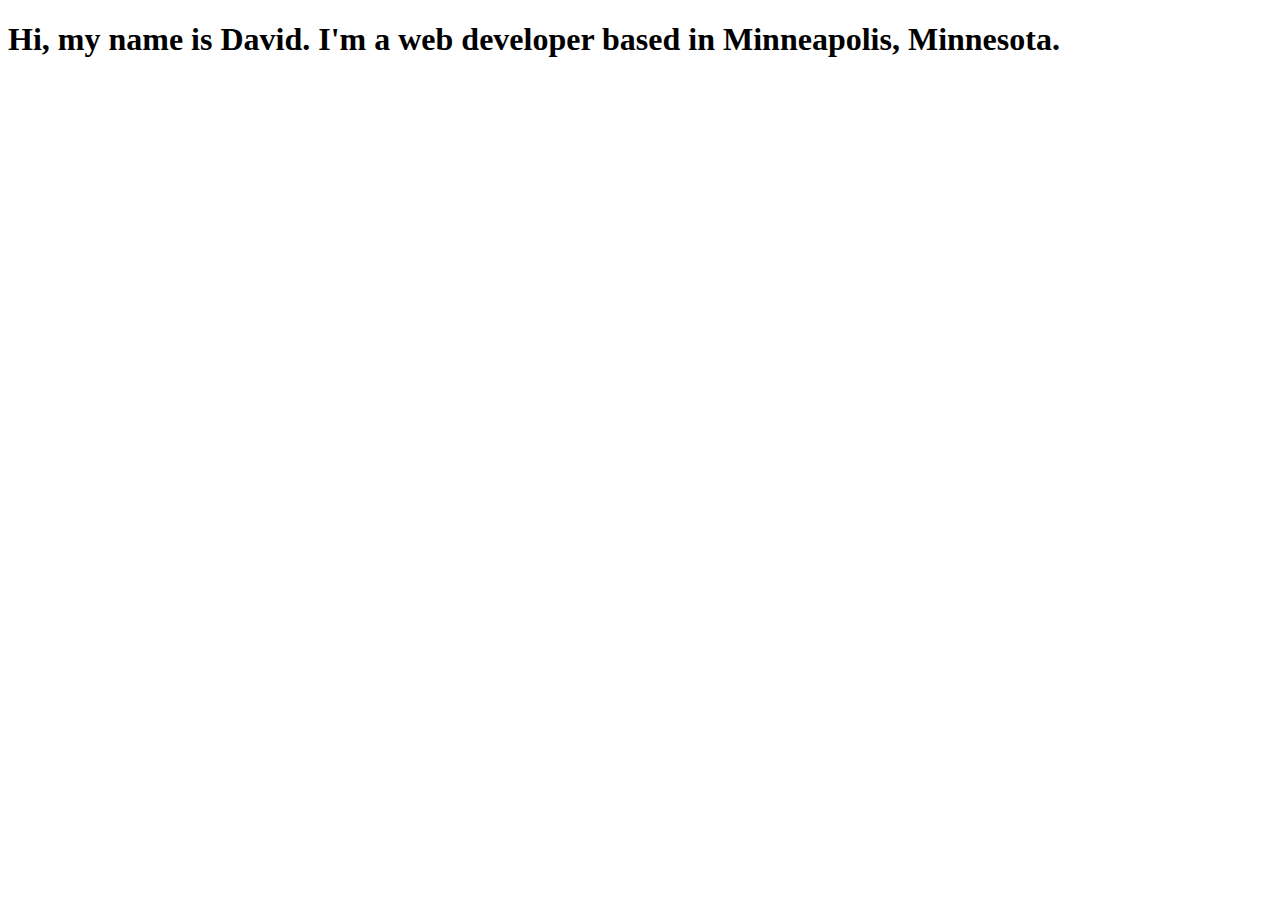
==== index.html @ 1779c70e "First commit" ====
<!DOCTYPE html>
<html lang="en">
<head>
    <meta charset="UTF-8">
    <meta name="viewport" content="width=device-width, initial-scale=1.0">
    <meta http-equiv="X-UA-Compatible" content="ie=edge">
    <title>David Beaudway</title>
</head>
<body>
    <h1>Hi, my name is David. I'm a web developer based in Minneapolis, Minnesota.</h1>
</body>
</html>
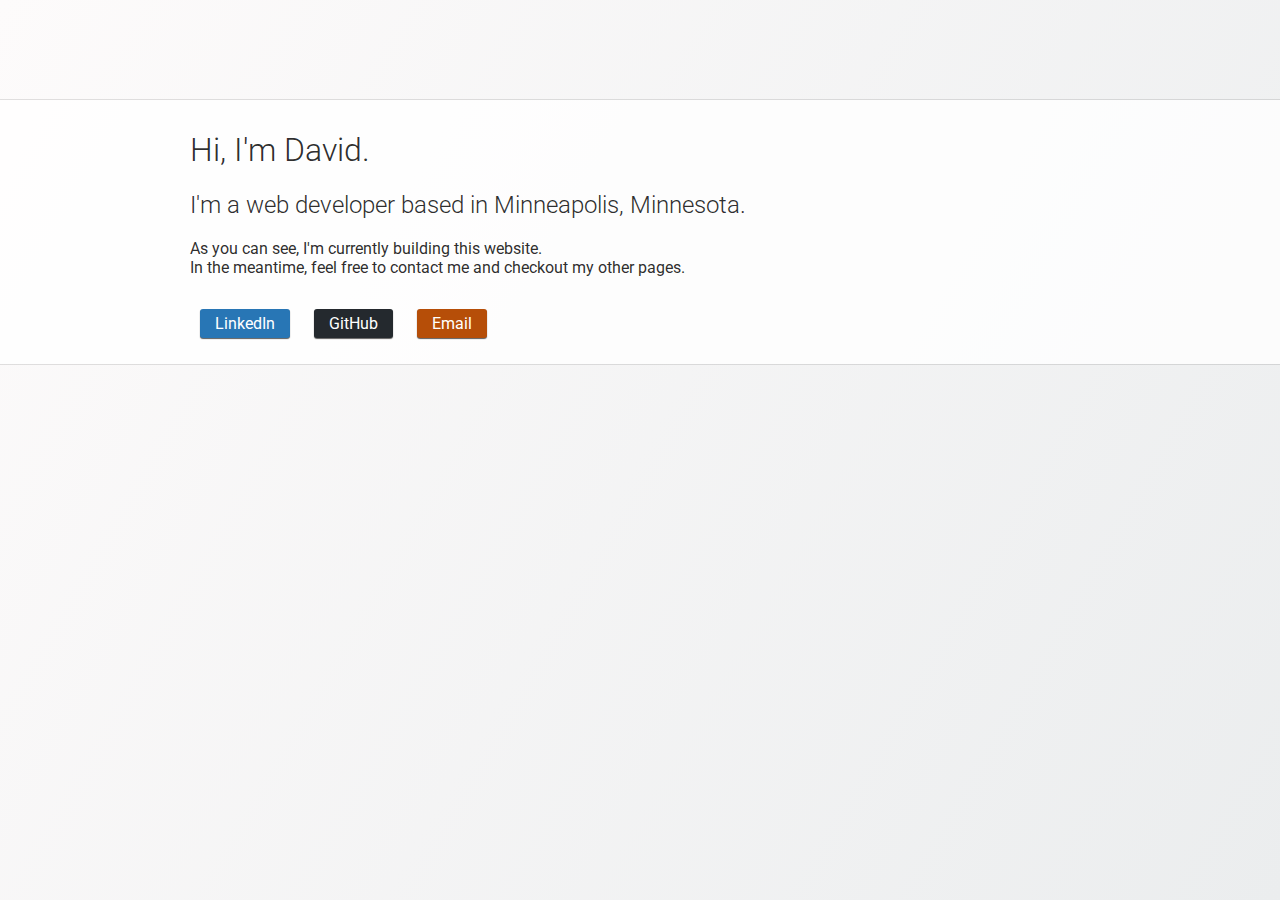
==== commit 8bed2c26: "Basic messaging added" ====
--- a/index.html
+++ b/index.html
@@ -5,8 +5,25 @@
     <meta name="viewport" content="width=device-width, initial-scale=1.0">
     <meta http-equiv="X-UA-Compatible" content="ie=edge">
     <title>David Beaudway</title>
+    <!-- Vendor Scripts -->
+    <link href="https://fonts.googleapis.com/css?family=Roboto" rel="stylesheet">
+
+    <!-- Sources -->
+    <link rel="stylesheet" href="styles/style.css">
 </head>
 <body>
-    <h1>Hi, my name is David. I'm a web developer based in Minneapolis, Minnesota.</h1>
+    <div class="segment">
+        <div class="container">
+                <h1>Hi, I'm David.</h1>
+                <h2>I'm a web developer based in Minneapolis, Minnesota.</h2>
+                <p>As you can see, I'm currently building this website.<br> In the meantime, feel free to 
+                        contact me and checkout my other pages.</p>
+                <ul>
+                    <li id="linkedin"><a href="https://www.linkedin.com/in/davidbeaudway/">LinkedIn</a></li>
+                    <li id="github"><a href="https://github.com/dbeaudway">GitHub</a></li>
+                    <li><a href="mailto:david.beaudway@gmail.com">Email</a></li>
+                </ul>
+            </div>
+    </div>
 </body>
 </html>--- a/styles/style.css
+++ b/styles/style.css
@@ -0,0 +1,62 @@
+html {
+    height:100%;
+    background-image: linear-gradient(120deg, #fdfbfb 0%, #ebedee 100%);
+    background-attachment: fixed;
+}
+
+body {
+    color: rgba(0,0,0,.84);
+    font-family: 'Roboto', sans-serif;
+    margin: 0px;
+}
+
+h1, h2, h3, h4 {
+    font-weight: 300
+}
+
+.segment {
+    background-color: rgba(255,255,255,.8); 
+    margin-top: 100px;
+    padding: 10px 0px;
+    width: 100%;
+    box-shadow: 0px 0px 1px rgba(0,0,0,.64);
+}
+
+.container {
+    padding: 0px 20px;
+    max-width: 900px;
+    margin: 0 auto;
+}
+
+ul {
+    list-style: none;
+    display: inline-block;
+    padding: 0px;
+}
+
+li {
+    display: inline-block;
+    margin: 0px 10px;
+    padding: 5px 15px;
+    border-radius: 3px;
+    box-shadow: 0px 1px 1px rgba(0,0,0,.64);
+    background-color: rgb(182, 78, 8);
+    color: #FFFFFF;
+}
+
+li:hover {
+    box-shadow: 0px 3px 3px rgba(0,0,0,.64);
+}
+
+a {
+    text-decoration: none;
+    color: inherit;
+}
+
+#linkedin {
+    background-color: #2876b5;
+}
+
+#github {
+    background-color: #24292e;
+}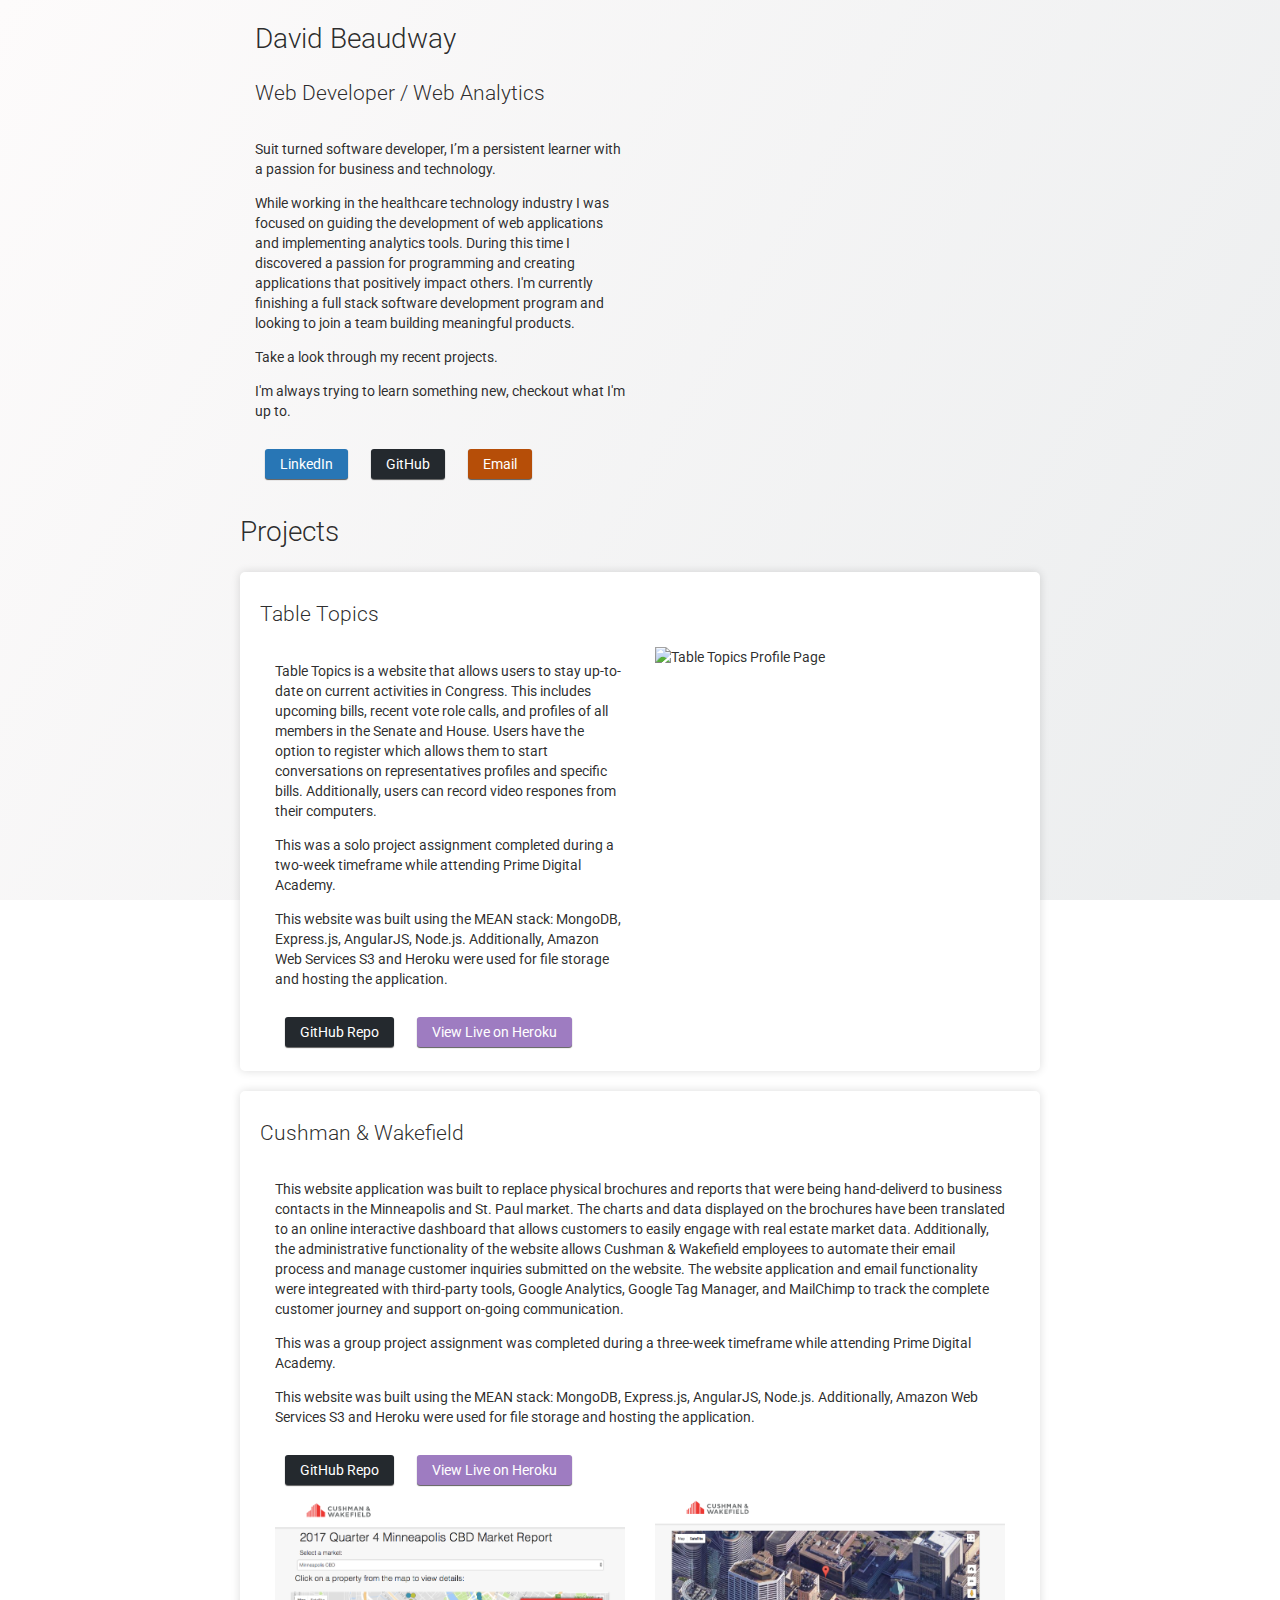
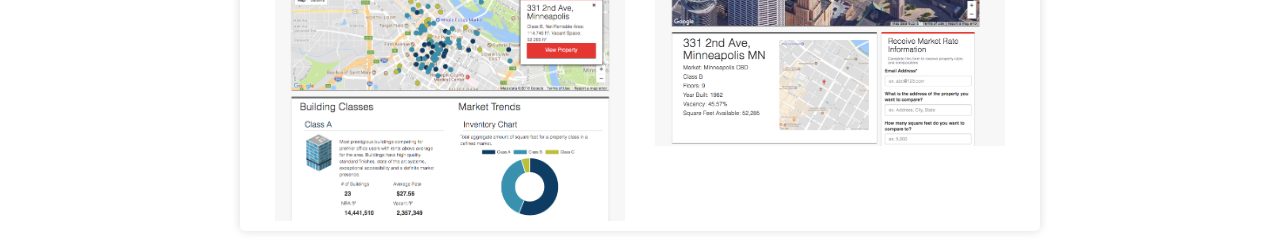
==== commit ef453fa8: "re-commit" ====
--- a/index.html
+++ b/index.html
@@ -1,29 +1,125 @@
 <!DOCTYPE html>
 <html lang="en">
+
 <head>
     <meta charset="UTF-8">
     <meta name="viewport" content="width=device-width, initial-scale=1.0">
     <meta http-equiv="X-UA-Compatible" content="ie=edge">
     <title>David Beaudway</title>
     <!-- Vendor Scripts -->
+    <link rel="stylesheet" href="vendors/bootstrap.min.css">
     <link href="https://fonts.googleapis.com/css?family=Roboto" rel="stylesheet">
 
     <!-- Sources -->
     <link rel="stylesheet" href="styles/style.css">
+    <script src="scripts/client.js"></script>
 </head>
+
 <body>
-    <div class="segment">
-        <div class="container">
-                <h1>Hi, I'm David.</h1>
-                <h2>I'm a web developer based in Minneapolis, Minnesota.</h2>
-                <p>As you can see, I'm currently building this website.<br> In the meantime, feel free to 
-                        contact me and checkout my other pages.</p>
+    <div class="container">
+        <div class="row">
+            <div class="col-xs-12">
+                <h1>David Beaudway</h1>
+                <h2>Web Developer / Web Analytics</h2>
+                <div class="row">
+                    <div class="col-sm-6 col-xs-12">
+                        <p>
+                            Suit turned software developer, I’m a persistent learner with a passion for business and technology.
+                        </p> 
+                        <p>
+                            While working in the healthcare technology industry I was focused on guiding the development of web applications and implementing analytics tools.
+                            During this time I discovered a passion for programming and creating applications that positively impact others. I'm currently finishing
+                            a full stack software development program and looking to join a team building meaningful products.
+                        </p>
+                        <p>Take a look through my <span>recent projects</span>.</p>
+                        <p>I'm always trying to learn something new, checkout what I'm up to.</p>
+                    </div>
+                </div>
                 <ul>
-                    <li id="linkedin"><a href="https://www.linkedin.com/in/davidbeaudway/">LinkedIn</a></li>
-                    <li id="github"><a href="https://github.com/dbeaudway">GitHub</a></li>
-                    <li><a href="mailto:david.beaudway@gmail.com">Email</a></li>
+                    <li id="linkedin">
+                        <a href="https://www.linkedin.com/in/davidbeaudway/">LinkedIn</a>
+                    </li>
+                    <li class="github">
+                        <a href="https://github.com/dbeaudway">GitHub</a>
+                    </li>
+                    <li>
+                        <a href="mailto:david.beaudway@gmail.com">Email</a>
+                    </li>
                 </ul>
             </div>
+        </div>
+        <div class="row">
+            <h1>Projects</h1>
+            <!-- Start of Project -->
+            <div class="row shadow-container">
+                <h2>Table Topics</h2>
+                <div class="col-sm-6 col-xs-12">
+                    <p>Table Topics is a website that allows users to stay up-to-date on current activities in Congress. This
+                        includes upcoming bills, recent vote role calls, and profiles of all members in the Senate and House.
+                        Users have the option to register which allows them to start conversations on representatives profiles
+                        and specific bills. Additionally, users can record video respones from their computers.
+                    </p>
+                    <p>
+                        This was a solo project assignment completed during a two-week timeframe while attending Prime Digital Academy.
+                    </p>
+                    <p>
+                        This website was built using the MEAN stack: MongoDB, Express.js, AngularJS, Node.js. Additionally, Amazon Web Services S3
+                        and Heroku were used for file storage and hosting the application.
+                    </p>
+                    <ul>
+                        <li class="github">
+                            <a href="https://github.com/dbeaudway/solo-project">GitHub Repo</a>
+                        </li>
+                        <li class="heroku">
+                            <a href="https://gentle-gorge-51370.herokuapp.com/">View Live on Heroku</a>
+                        </li>
+                    </ul>
+                </div>
+                <div class="col-sm-6 col-xs-12">
+                    <img class="img-responsive" src="https://raw.githubusercontent.com/dbeaudway/solo-project/master/screenshots/profile-page.png"
+                        alt="Table Topics Profile Page">
+                </div>
+            </div>
+            <!-- End of Project -->
+            <!-- Start of Project -->
+            <div class="row shadow-container">
+                <h2>Cushman & Wakefield</h2>
+                <div class="col-xs-12">
+                    <p>
+                        This website application was built to replace physical brochures and reports that were being hand-deliverd to business contacts
+                        in the Minneapolis and St. Paul market. The charts and data displayed on the brochures have been
+                        translated to an online interactive dashboard that allows customers to easily engage with real estate
+                        market data. Additionally, the administrative functionality of the website allows Cushman & Wakefield
+                        employees to automate their email process and manage customer inquiries submitted on the website.
+                        The website application and email functionality were integreated with third-party tools, Google Analytics,
+                        Google Tag Manager, and MailChimp to track the complete customer journey and support on-going communication.
+                    </p>
+                    <p>
+                        This was a group project assignment was completed during a three-week timeframe while attending Prime Digital Academy.
+                    </p>
+                    <p>
+                        This website was built using the MEAN stack: MongoDB, Express.js, AngularJS, Node.js. Additionally, Amazon Web Services S3
+                        and Heroku were used for file storage and hosting the application.
+                    </p>
+                    <ul>
+                        <li class="github">
+                            <a href="https://github.com/TeamCW/teamcw">GitHub Repo</a>
+                        </li>
+                        <li class="heroku">
+                            <a href="https://sheltered-headland-44268.herokuapp.com">View Live on Heroku</a>
+                        </li>
+                    </ul>
+                </div>
+                <div class="col-sm-6 col-xs-12">
+                    <img class="img-responsive" src="styles/images/cw-market-page.png" alt="Market Report Page">
+                </div>
+                <div class="col-sm-6 col-xs-12">
+                    <img class="img-responsive" src="styles/images/cw-property-page.png" alt="Property Page">
+                </div>
+            </div>
+            <!-- End of Project -->
+        </div>
     </div>
 </body>
+
 </html>--- a/styles/style.css
+++ b/styles/style.css
@@ -8,24 +8,16 @@
     color: rgba(0,0,0,.84);
     font-family: 'Roboto', sans-serif;
     margin: 0px;
+    background-color: transparent;
+}
+
+.container {
+    max-width: 800px;
+    width: 100%;
 }
 
 h1, h2, h3, h4 {
     font-weight: 300
-}
-
-.segment {
-    background-color: rgba(255,255,255,.8); 
-    margin-top: 100px;
-    padding: 10px 0px;
-    width: 100%;
-    box-shadow: 0px 0px 1px rgba(0,0,0,.64);
-}
-
-.container {
-    padding: 0px 20px;
-    max-width: 900px;
-    margin: 0 auto;
 }
 
 ul {
@@ -53,10 +45,27 @@
     color: inherit;
 }
 
+.shadow-container {
+    background-color: white;
+    box-shadow: 0px 0px 10px rgba(0,0,0,.14);
+    border-radius: 5px;
+    padding: 10px 20px;
+    margin: 20px 0px;
+}
+
 #linkedin {
     background-color: #2876b5;
 }
 
-#github {
+.github {
     background-color: #24292e;
-}+}
+
+.heroku {
+    background-color: #9E7CC1
+}
+
+.img-responsive {
+    width: 100%;
+    height: auto;
+}
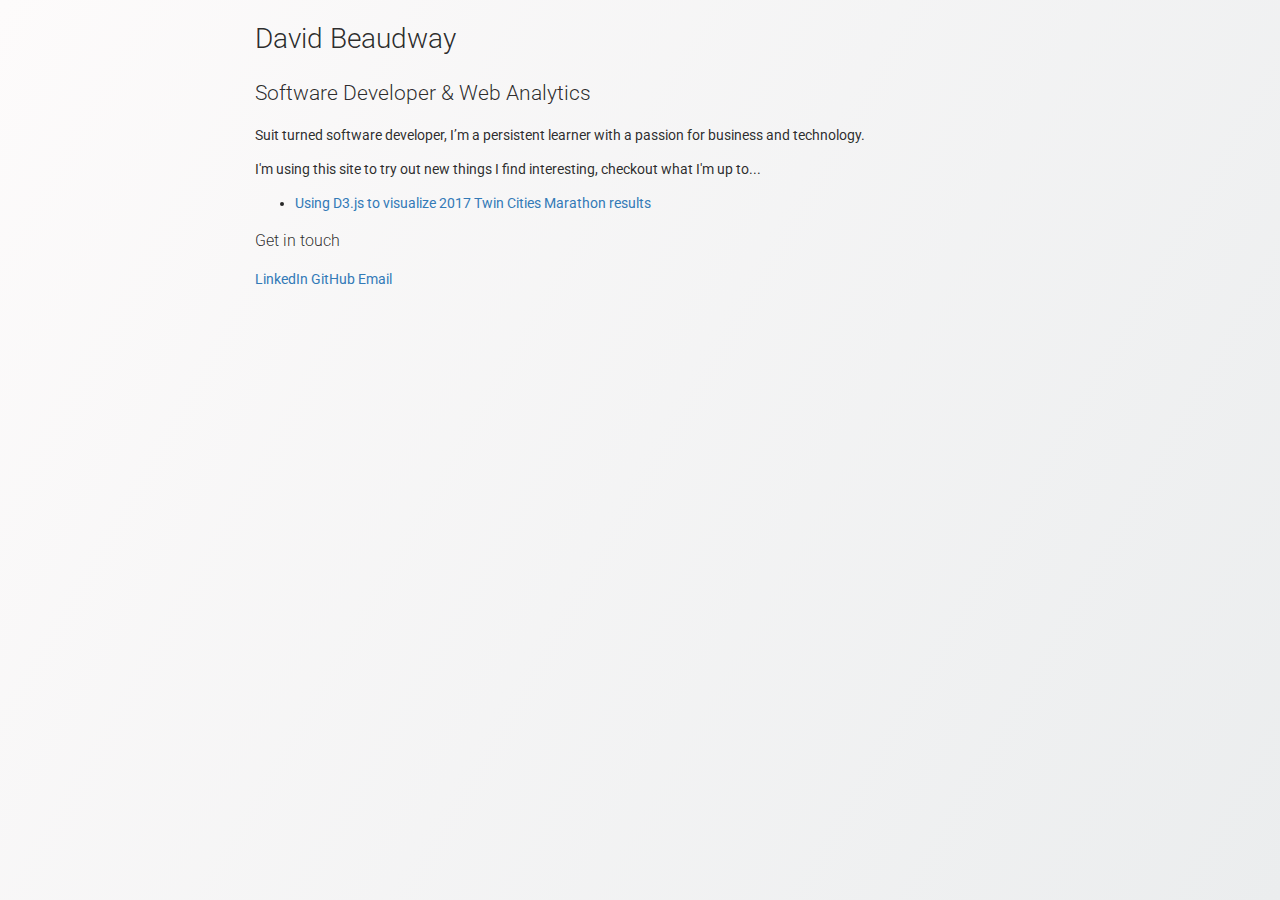
==== commit c85f5ac7: "marathon pages added" ====
--- a/index.html
+++ b/index.html
@@ -20,104 +20,22 @@
         <div class="row">
             <div class="col-xs-12">
                 <h1>David Beaudway</h1>
-                <h2>Web Developer / Web Analytics</h2>
-                <div class="row">
-                    <div class="col-sm-6 col-xs-12">
-                        <p>
-                            Suit turned software developer, I’m a persistent learner with a passion for business and technology.
-                        </p> 
-                        <p>
-                            While working in the healthcare technology industry I was focused on guiding the development of web applications and implementing analytics tools.
-                            During this time I discovered a passion for programming and creating applications that positively impact others. I'm currently finishing
-                            a full stack software development program and looking to join a team building meaningful products.
-                        </p>
-                        <p>Take a look through my <span>recent projects</span>.</p>
-                        <p>I'm always trying to learn something new, checkout what I'm up to.</p>
-                    </div>
-                </div>
+                <h2>Software Developer & Web Analytics</h2>
+                <p>
+                    Suit turned software developer, I’m a persistent learner with a passion for business and technology.</p>
+                <p>I'm using this site to try out new things I find interesting, checkout what I'm up to...</p>
                 <ul>
-                    <li id="linkedin">
-                        <a href="https://www.linkedin.com/in/davidbeaudway/">LinkedIn</a>
-                    </li>
-                    <li class="github">
-                        <a href="https://github.com/dbeaudway">GitHub</a>
-                    </li>
                     <li>
-                        <a href="mailto:david.beaudway@gmail.com">Email</a>
+                        <a href="./pages/tc-marathon/race.html">Using D3.js to visualize 2017 Twin Cities Marathon results</a>
                     </li>
                 </ul>
-            </div>
-        </div>
-        <div class="row">
-            <h1>Projects</h1>
-            <!-- Start of Project -->
-            <div class="row shadow-container">
-                <h2>Table Topics</h2>
-                <div class="col-sm-6 col-xs-12">
-                    <p>Table Topics is a website that allows users to stay up-to-date on current activities in Congress. This
-                        includes upcoming bills, recent vote role calls, and profiles of all members in the Senate and House.
-                        Users have the option to register which allows them to start conversations on representatives profiles
-                        and specific bills. Additionally, users can record video respones from their computers.
-                    </p>
-                    <p>
-                        This was a solo project assignment completed during a two-week timeframe while attending Prime Digital Academy.
-                    </p>
-                    <p>
-                        This website was built using the MEAN stack: MongoDB, Express.js, AngularJS, Node.js. Additionally, Amazon Web Services S3
-                        and Heroku were used for file storage and hosting the application.
-                    </p>
-                    <ul>
-                        <li class="github">
-                            <a href="https://github.com/dbeaudway/solo-project">GitHub Repo</a>
-                        </li>
-                        <li class="heroku">
-                            <a href="https://gentle-gorge-51370.herokuapp.com/">View Live on Heroku</a>
-                        </li>
-                    </ul>
-                </div>
-                <div class="col-sm-6 col-xs-12">
-                    <img class="img-responsive" src="https://raw.githubusercontent.com/dbeaudway/solo-project/master/screenshots/profile-page.png"
-                        alt="Table Topics Profile Page">
+                <div>
+                    <h3>Get in touch</h3>
+                    <a href="https://www.linkedin.com/in/davidbeaudway/">LinkedIn</a>
+                    <a href="https://github.com/dbeaudway">GitHub</a>
+                    <a href="mailto:david.beaudway@gmail.com">Email</a>
                 </div>
             </div>
-            <!-- End of Project -->
-            <!-- Start of Project -->
-            <div class="row shadow-container">
-                <h2>Cushman & Wakefield</h2>
-                <div class="col-xs-12">
-                    <p>
-                        This website application was built to replace physical brochures and reports that were being hand-deliverd to business contacts
-                        in the Minneapolis and St. Paul market. The charts and data displayed on the brochures have been
-                        translated to an online interactive dashboard that allows customers to easily engage with real estate
-                        market data. Additionally, the administrative functionality of the website allows Cushman & Wakefield
-                        employees to automate their email process and manage customer inquiries submitted on the website.
-                        The website application and email functionality were integreated with third-party tools, Google Analytics,
-                        Google Tag Manager, and MailChimp to track the complete customer journey and support on-going communication.
-                    </p>
-                    <p>
-                        This was a group project assignment was completed during a three-week timeframe while attending Prime Digital Academy.
-                    </p>
-                    <p>
-                        This website was built using the MEAN stack: MongoDB, Express.js, AngularJS, Node.js. Additionally, Amazon Web Services S3
-                        and Heroku were used for file storage and hosting the application.
-                    </p>
-                    <ul>
-                        <li class="github">
-                            <a href="https://github.com/TeamCW/teamcw">GitHub Repo</a>
-                        </li>
-                        <li class="heroku">
-                            <a href="https://sheltered-headland-44268.herokuapp.com">View Live on Heroku</a>
-                        </li>
-                    </ul>
-                </div>
-                <div class="col-sm-6 col-xs-12">
-                    <img class="img-responsive" src="styles/images/cw-market-page.png" alt="Market Report Page">
-                </div>
-                <div class="col-sm-6 col-xs-12">
-                    <img class="img-responsive" src="styles/images/cw-property-page.png" alt="Property Page">
-                </div>
-            </div>
-            <!-- End of Project -->
         </div>
     </div>
 </body>
--- a/styles/style.css
+++ b/styles/style.css
@@ -20,52 +20,3 @@
     font-weight: 300
 }
 
-ul {
-    list-style: none;
-    display: inline-block;
-    padding: 0px;
-}
-
-li {
-    display: inline-block;
-    margin: 0px 10px;
-    padding: 5px 15px;
-    border-radius: 3px;
-    box-shadow: 0px 1px 1px rgba(0,0,0,.64);
-    background-color: rgb(182, 78, 8);
-    color: #FFFFFF;
-}
-
-li:hover {
-    box-shadow: 0px 3px 3px rgba(0,0,0,.64);
-}
-
-a {
-    text-decoration: none;
-    color: inherit;
-}
-
-.shadow-container {
-    background-color: white;
-    box-shadow: 0px 0px 10px rgba(0,0,0,.14);
-    border-radius: 5px;
-    padding: 10px 20px;
-    margin: 20px 0px;
-}
-
-#linkedin {
-    background-color: #2876b5;
-}
-
-.github {
-    background-color: #24292e;
-}
-
-.heroku {
-    background-color: #9E7CC1
-}
-
-.img-responsive {
-    width: 100%;
-    height: auto;
-}
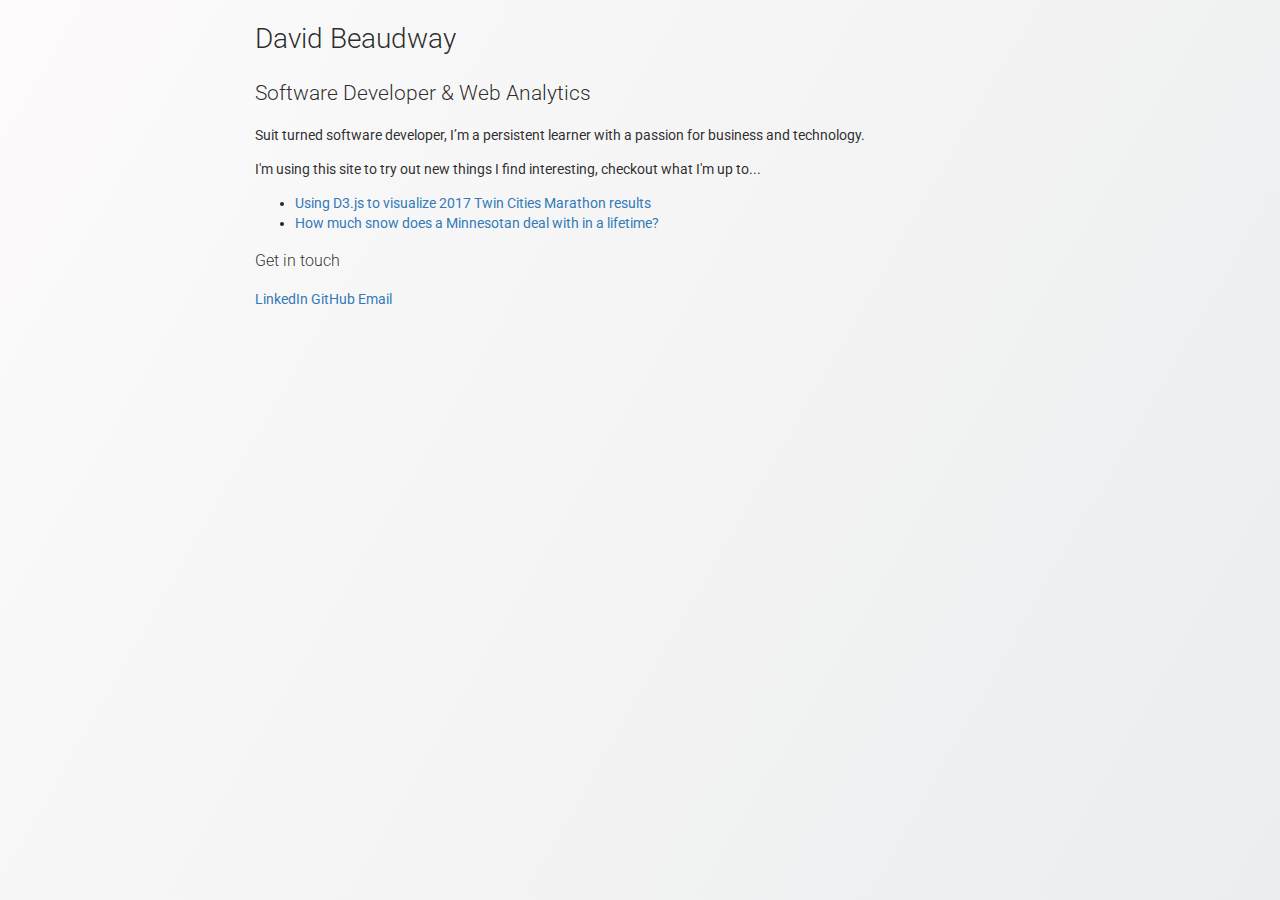
==== commit 5a47a3cf: "Homepage link added" ====
--- a/index.html
+++ b/index.html
@@ -28,6 +28,9 @@
                     <li>
                         <a href="./pages/tc-marathon/race.html">Using D3.js to visualize 2017 Twin Cities Marathon results</a>
                     </li>
+                    <li>
+                        <a href="./pages/snowfall/index.html">How much snow does a Minnesotan deal with in a lifetime?</a>
+                    </li>
                 </ul>
                 <div>
                     <h3>Get in touch</h3>
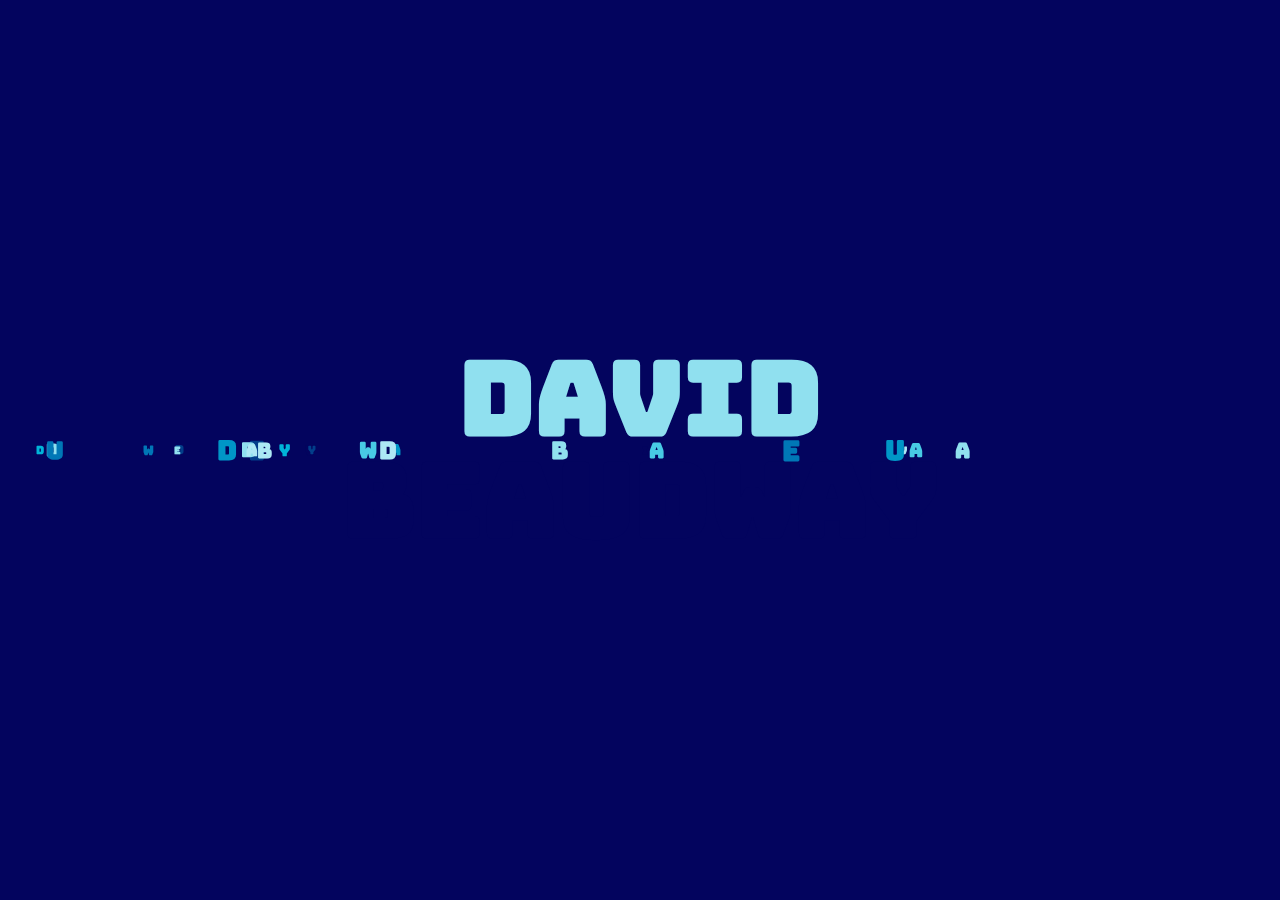
==== commit 18817fa8: "Clean out old examples" ====
--- a/index.html
+++ b/index.html
@@ -7,38 +7,55 @@
     <meta http-equiv="X-UA-Compatible" content="ie=edge">
     <title>David Beaudway</title>
     <!-- Vendor Scripts -->
-    <link rel="stylesheet" href="vendors/bootstrap.min.css">
     <link href="https://fonts.googleapis.com/css?family=Roboto" rel="stylesheet">
+    <link rel="preconnect" href="https://fonts.googleapis.com">
+    <link rel="preconnect" href="https://fonts.gstatic.com" crossorigin>
+    <link
+        href="https://fonts.googleapis.com/css2?family=Bungee&family=Bungee+Inline&family=Gugi&family=Libre+Barcode+39+Text&family=Monofett&family=Monoton&family=Shrikhand&display=swap"
+        rel="stylesheet">
 
     <!-- Sources -->
     <link rel="stylesheet" href="styles/style.css">
-    <script src="scripts/client.js"></script>
+    <script src="scripts/client.js" defer></script>
 </head>
 
 <body>
     <div class="container">
-        <div class="row">
-            <div class="col-xs-12">
-                <h1>David Beaudway</h1>
-                <h2>Software Developer & Web Analytics</h2>
-                <p>
-                    Suit turned software developer, I’m a persistent learner with a passion for business and technology.</p>
-                <p>I'm using this site to try out new things I find interesting, checkout what I'm up to...</p>
-                <ul>
-                    <li>
-                        <a href="./pages/tc-marathon/race.html">Using D3.js to visualize 2017 Twin Cities Marathon results</a>
-                    </li>
-                    <li>
-                        <a href="./pages/snowfall/index.html">How much snow does a Minnesotan deal with in a lifetime?</a>
-                    </li>
-                </ul>
-                <div>
-                    <h3>Get in touch</h3>
-                    <a href="https://www.linkedin.com/in/davidbeaudway/">LinkedIn</a>
-                    <a href="https://github.com/dbeaudway">GitHub</a>
-                    <a href="mailto:david.beaudway@gmail.com">Email</a>
-                </div>
-            </div>
+        <p class="speck">D</p>
+        <p class="speck">A</p>
+        <p class="speck">V</p>
+        <p class="speck">I</p>
+        <p class="speck">D</p>
+        <p class="speck">B</p>
+        <p class="speck">E</p>
+        <p class="speck">A</p>
+        <p class="speck">U</p>
+        <p class="speck">D</p>
+        <p class="speck">W</p>
+        <p class="speck">A</p>
+        <p class="speck">Y</p>
+        <p class="speck">D</p>
+        <p class="speck">A</p>
+        <p class="speck">V</p>
+        <p class="speck">I</p>
+        <p class="speck">D</p>
+        <p class="speck">B</p>
+        <p class="speck">E</p>
+        <p class="speck">A</p>
+        <p class="speck">U</p>
+        <p class="speck">D</p>
+        <p class="speck">W</p>
+        <p class="speck">A</p>
+        <p class="speck">Y</p>
+        <div class="text-block" id="top">
+            <a href="https://www.linkedin.com/in/davidbeaudway/" target="_blank">
+                <h1>DAVID</h1>
+            </a>
+        </div>
+        <div class="text-block" id="bottom">
+            <a href="https://www.linkedin.com/in/davidbeaudway/" target="_blank">
+                <h1>Beaudway</h1>
+            </a>
         </div>
     </div>
 </body>
--- a/styles/style.css
+++ b/styles/style.css
@@ -1,22 +1,102 @@
-html {
-    height:100%;
-    background-image: linear-gradient(120deg, #fdfbfb 0%, #ebedee 100%);
-    background-attachment: fixed;
+
+body {
+    margin: 0;
+    color: rgba(0,0,0,.84);
+    font-family: 'Monoton', cursive;
+    background-color: transparent;
+    overflow: hidden;
 }
 
-body {
-    color: rgba(0,0,0,.84);
-    font-family: 'Roboto', sans-serif;
-    margin: 0px;
-    background-color: transparent;
+a {
+    text-decoration: none;
 }
 
 .container {
-    max-width: 800px;
+    max-width: unset !important;
+    display: flex;
+    height: 100vh;
     width: 100%;
+    flex-direction: column;
+    align-items: center;
+    justify-content: center;
 }
 
-h1, h2, h3, h4 {
-    font-weight: 300
+.text-block {
+    flex: 1;
+    width: 100%;
+    text-align: center;
+    background-color: black;
+    color: white;
 }
 
+#top {
+    display: flex;
+    flex-direction: column;
+    justify-content: flex-end;
+    align-items: center;
+    transition: all 5000ms linear;
+    font-size: 2vw;
+    line-height:1;
+}
+
+#bottom {
+    line-height:1;
+    transition: all 5000ms linear;
+    font-size: 2vw;
+}
+
+.speck {
+    position: fixed;
+    margin: 0;
+    font-size: 1vw;
+    font-weight: bold;
+    transition: all 5000ms linear;
+}
+
+h1 {
+    margin: 0;
+}
+
+/* Extra small devices (phones, 600px and down) */
+@media only screen and (max-width: 600px) {
+    #top {
+        font-size: 10vw;
+    }
+    
+    #bottom {
+        font-size: 6vw;
+    }
+}
+
+/* Small devices (portrait tablets and large phones, 600px and up) */
+@media only screen and (min-width: 600px) {
+    #top {
+        font-size: 6vw;
+    }
+    
+    #bottom {
+        font-size: 6vw;
+    }
+}
+
+/* Medium devices (landscape tablets, 768px and up) */
+@media only screen and (min-width: 768px) {
+    #top {
+        font-size: 6vw;
+    }
+    
+    #bottom {
+        font-size: 6vw;
+    }
+}
+
+/* Extra large devices (large laptops and desktops, 1200px and up) */
+@media only screen and (min-width: 1200px) {
+    #top {
+        font-size: 4vw;
+    }
+    
+    #bottom {
+        font-size: 4vw;
+    }
+}
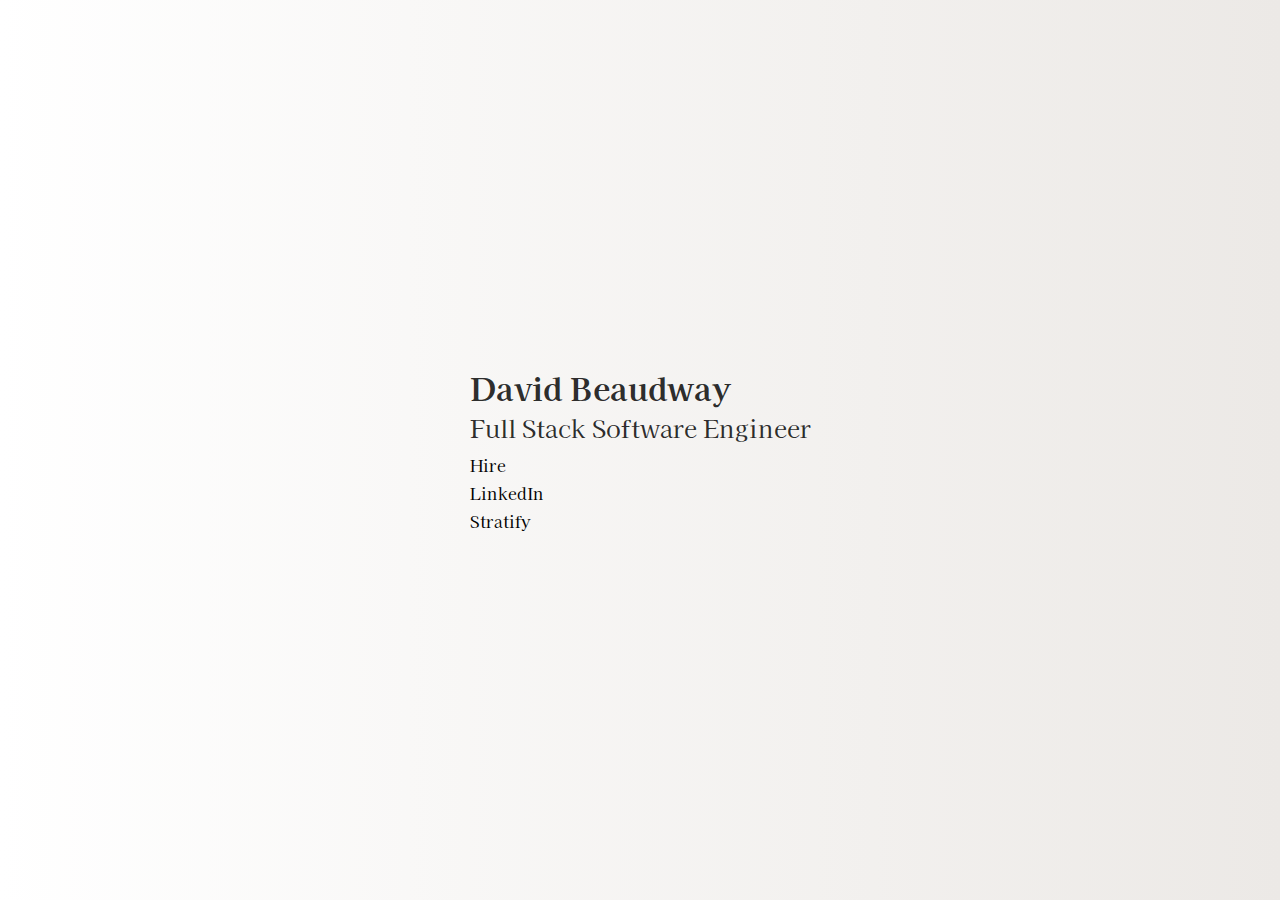
==== commit b54b1185: "Simplify site" ====
--- a/index.html
+++ b/index.html
@@ -10,10 +10,9 @@
     <link href="https://fonts.googleapis.com/css?family=Roboto" rel="stylesheet">
     <link rel="preconnect" href="https://fonts.googleapis.com">
     <link rel="preconnect" href="https://fonts.gstatic.com" crossorigin>
-    <link
-        href="https://fonts.googleapis.com/css2?family=Bungee&family=Bungee+Inline&family=Gugi&family=Libre+Barcode+39+Text&family=Monofett&family=Monoton&family=Shrikhand&display=swap"
-        rel="stylesheet">
-
+    <link href="https://fonts.googleapis.com/css2?family=Kaisei+Decol&family=Roboto&display=swap" rel="stylesheet">
+    <link rel="preconnect" href="https://fonts.googleapis.com">
+    <link rel="preconnect" href="https://fonts.gstatic.com" crossorigin>
     <!-- Sources -->
     <link rel="stylesheet" href="styles/style.css">
     <script src="scripts/client.js" defer></script>
@@ -21,41 +20,12 @@
 
 <body>
     <div class="container">
-        <p class="speck">D</p>
-        <p class="speck">A</p>
-        <p class="speck">V</p>
-        <p class="speck">I</p>
-        <p class="speck">D</p>
-        <p class="speck">B</p>
-        <p class="speck">E</p>
-        <p class="speck">A</p>
-        <p class="speck">U</p>
-        <p class="speck">D</p>
-        <p class="speck">W</p>
-        <p class="speck">A</p>
-        <p class="speck">Y</p>
-        <p class="speck">D</p>
-        <p class="speck">A</p>
-        <p class="speck">V</p>
-        <p class="speck">I</p>
-        <p class="speck">D</p>
-        <p class="speck">B</p>
-        <p class="speck">E</p>
-        <p class="speck">A</p>
-        <p class="speck">U</p>
-        <p class="speck">D</p>
-        <p class="speck">W</p>
-        <p class="speck">A</p>
-        <p class="speck">Y</p>
-        <div class="text-block" id="top">
-            <a href="https://www.linkedin.com/in/davidbeaudway/" target="_blank">
-                <h1>DAVID</h1>
-            </a>
-        </div>
-        <div class="text-block" id="bottom">
-            <a href="https://www.linkedin.com/in/davidbeaudway/" target="_blank">
-                <h1>Beaudway</h1>
-            </a>
+        <div class="content">
+            <h1>David Beaudway</h1>
+            <h2>Full Stack Software Engineer</h2>
+            <a href="https://www.upwork.com/freelancers/~01de6f17b6e6bc9cae" target="_blank">Hire</a>
+            <a href="https://www.linkedin.com/in/davidbeaudway/" target="_blank">LinkedIn</a>
+            <a href="https://www.stratifyy.com/" target="_blank">Stratify</a>
         </div>
     </div>
 </body>
--- a/styles/style.css
+++ b/styles/style.css
@@ -1,102 +1,58 @@
-
 body {
-    margin: 0;
-    color: rgba(0,0,0,.84);
-    font-family: 'Monoton', cursive;
-    background-color: transparent;
-    overflow: hidden;
+  margin: 0;
+  color: rgba(0, 0, 0, 0.84);
+  font-family: 'Kaisei Decol', serif;
+  background-color: transparent;
+  overflow: hidden;
+  background: #ece9e6; /* fallback for old browsers */
+  background: -webkit-linear-gradient(to right, #ffffff, #ece9e6);
+  background: linear-gradient(to right, #ffffff, #ece9e6);
 }
 
 a {
-    text-decoration: none;
+  text-decoration: none;
 }
 
 .container {
-    max-width: unset !important;
-    display: flex;
-    height: 100vh;
-    width: 100%;
-    flex-direction: column;
-    align-items: center;
-    justify-content: center;
+  max-width: unset !important;
+  display: flex;
+  height: 100vh;
+  width: 100%;
+  flex-direction: column;
+  align-items: center;
+  justify-content: center;
+}
+
+.content {
+  text-align: start;
+}
+
+h1 {
+  font-weight: 900;
+  margin: 0;
+}
+
+h2 {
+  font-weight: 400;
+  margin: 0 0 0.5rem 0;
+}
+
+a {
+  display: block;
+  text-decoration: none;
+  font-weight: 400;
+  margin: 0.25rem 0 0.25rem 0;
+  color: #000000;
+}
+
+a:hover {
+  color: #999999;
 }
 
 .text-block {
-    flex: 1;
-    width: 100%;
-    text-align: center;
-    background-color: black;
-    color: white;
+  flex: 1;
+  width: 100%;
+  text-align: center;
+  background-color: black;
+  color: white;
 }
-
-#top {
-    display: flex;
-    flex-direction: column;
-    justify-content: flex-end;
-    align-items: center;
-    transition: all 5000ms linear;
-    font-size: 2vw;
-    line-height:1;
-}
-
-#bottom {
-    line-height:1;
-    transition: all 5000ms linear;
-    font-size: 2vw;
-}
-
-.speck {
-    position: fixed;
-    margin: 0;
-    font-size: 1vw;
-    font-weight: bold;
-    transition: all 5000ms linear;
-}
-
-h1 {
-    margin: 0;
-}
-
-/* Extra small devices (phones, 600px and down) */
-@media only screen and (max-width: 600px) {
-    #top {
-        font-size: 10vw;
-    }
-    
-    #bottom {
-        font-size: 6vw;
-    }
-}
-
-/* Small devices (portrait tablets and large phones, 600px and up) */
-@media only screen and (min-width: 600px) {
-    #top {
-        font-size: 6vw;
-    }
-    
-    #bottom {
-        font-size: 6vw;
-    }
-}
-
-/* Medium devices (landscape tablets, 768px and up) */
-@media only screen and (min-width: 768px) {
-    #top {
-        font-size: 6vw;
-    }
-    
-    #bottom {
-        font-size: 6vw;
-    }
-}
-
-/* Extra large devices (large laptops and desktops, 1200px and up) */
-@media only screen and (min-width: 1200px) {
-    #top {
-        font-size: 4vw;
-    }
-    
-    #bottom {
-        font-size: 4vw;
-    }
-}
